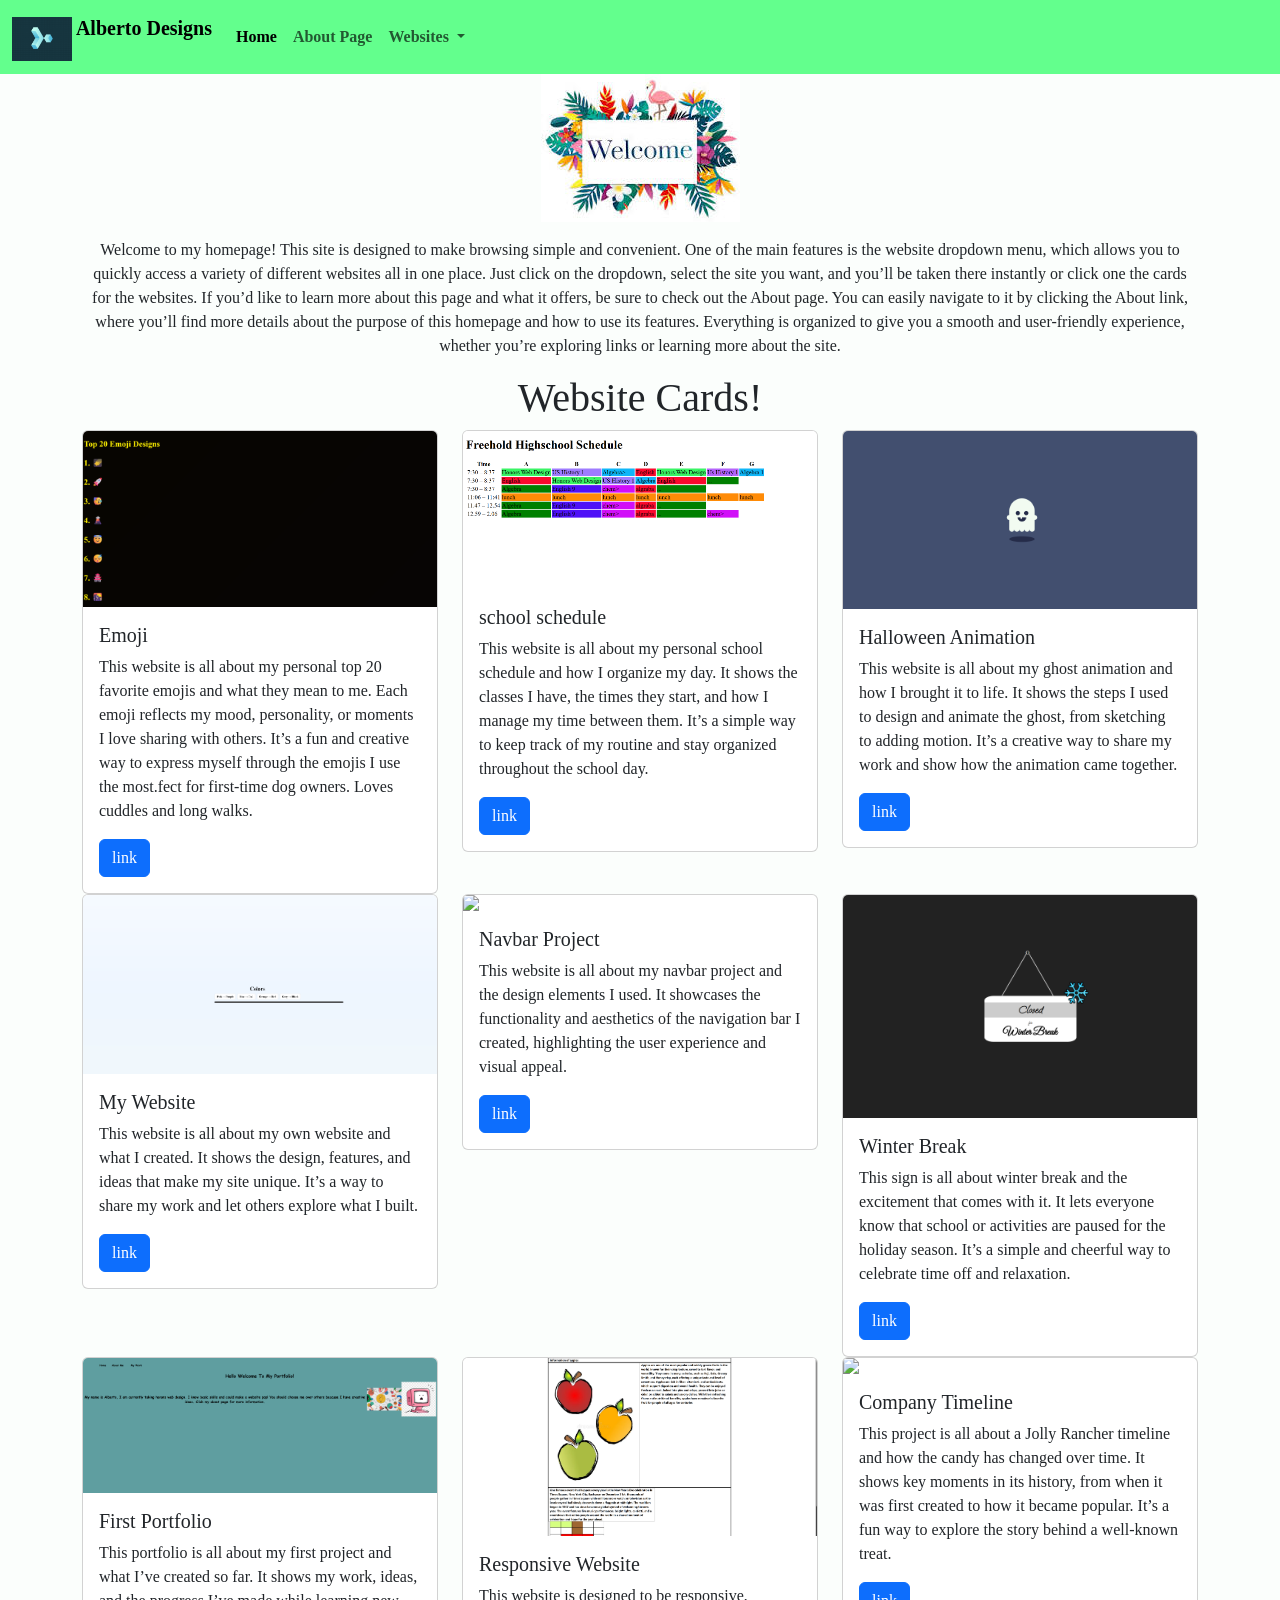
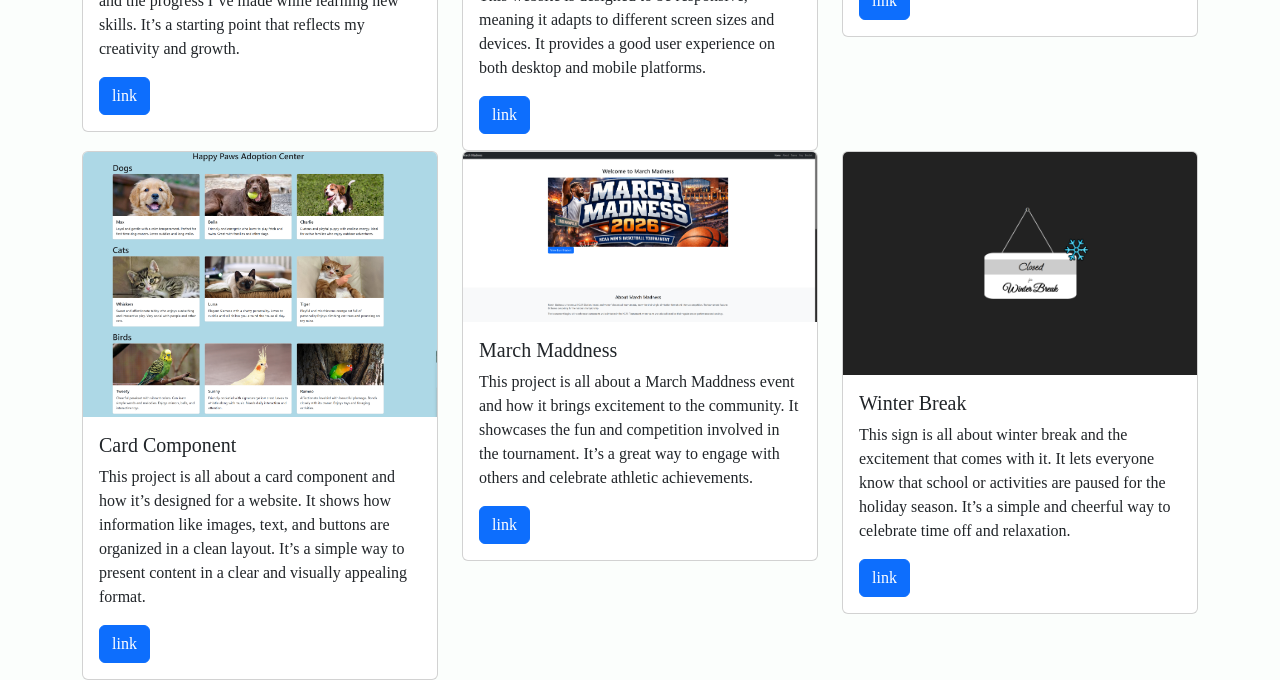
==== index.html @ 8f2c5c84 "Final part 1" ====
<!doctype html>
<html lang="en">
  <head>
    <meta charset="utf-8">
    <meta name="viewport" content="width=device-width, initial-scale=1">
    <title>Bootstrap Portfolio</title>
    <link href="https://cdn.jsdelivr.net/npm/bootstrap@5.3.8/dist/css/bootstrap.min.css" rel="stylesheet" integrity="sha384-sRIl4kxILFvY47J16cr9ZwB07vP4J8+LH7qKQnuqkuIAvNWLzeN8tE5YBujZqJLB" crossorigin="anonymous">
    <link href="style.css" rel="stylesheet">
  </head>
  <body>
<nav class="navbar navbar-expand-lg  bg-mocha">
    <div class="container-fluid">
    <a class="navbar-brand" href="#">
        <img src="img/Screenshot 2026-04-21 075805.png" alt="Bootstrap" width="60" height="44" class="d-inline-block align-text-top">
        Alberto Designs
    </a>
    <button class="navbar-toggler" type="button" data-bs-toggle="collapse" data-bs-target="#navbarSupportedContent" aria-controls="navbarSupportedContent" aria-expanded="false" aria-label="Toggle navigation">
      <span class="navbar-toggler-icon"></span>
    </button>
    <div class="collapse navbar-collapse" id="navbarSupportedContent">
      <ul class="navbar-nav me-auto mb-2 mb-lg-0">
        <li class="nav-item">
          <a class="nav-link active" aria-current="page" href="file:///C:/Users/128ACorralGuapo/OneDrive%20-%20FRHSD/Documents/Web%20design/Bootstrap%20Portfolio/index.html#">Home</a>
        </li>
        <li class="nav-item">
          <a class="nav-link" href="file:///C:/Users/128ACorralGuapo/OneDrive%20-%20FRHSD/Documents/Web%20design/Bootstrap%20Portfolio/about.html">About Page</a>
        </li>
        <li class="nav-item dropdown">
          <a class="nav-link dropdown-toggle" href="#" role="button" data-bs-toggle="dropdown" aria-expanded="false">
            Websites
          </a>
          <ul class="dropdown-menu">
            <li><a class="dropdown-item" href="https://alberto874.github.io/Emoji-Web/">Emoji</a></li>
            <li><a class="dropdown-item" href="https://alberto874.github.io/school-schedule/">School Schedule</a></li>
            <li><a class="dropdown-item" href="https://alberto874.github.io/Spooky-Animation/">Halloween CSS Animations</a></li>
            <li><a class="dropdown-item" href="https://alberto874.github.io/Second-web/">Make Your Own Website</a></li>
            <li><a class="dropdown-item" href="https://alberto874.github.io/navbar-project/">Navbar Project</a></li>
            <li><a class="dropdown-item" href="https://alberto874.github.io/winter-break/">Winter Break</a></li>
            <li><a class="dropdown-item" href="https://alberto874.github.io/First-Portfolio/">First Portfolio</a></li>
            <li><a class="dropdown-item" href="https://alberto874.github.io/Responsive-website/">Responsive Website</a></li>
            <li><a class="dropdown-item" href="https://alberto874.github.io/Accordion-company/">Brand History Timeline</a></li>
            <li><a class="dropdown-item" href="https://zluimrngsx-3573588727-a.codehs.me/index.html">Card component</a></li>
            <li><a class="dropdown-item" href="https://zluimrngsx-3617844947-a.codehs.me/index.html">March Madness</a></li>
            <li><a class="dropdown-item" href="https://alberto874.github.io/First-Website-of-2026/">Website of your choice</a></li>
          </ul>
        </li>
      </ul>
    </div>
  </div>
</nav>
<div class="container text-center ">
    <img src="img/download.jpg" class="img-fluid" alt="">
    <p class="mt-3">Welcome to my homepage! This site is designed to make browsing simple and convenient. One of the main features is the website dropdown menu, which allows you to quickly access a variety of different websites all in one place. Just click on the dropdown, select the site you want, and you’ll be taken there instantly or click one the cards for the websites.

If you’d like to learn more about this page and what it offers, be sure to check out the About page. You can easily navigate to it by clicking the About link, where you’ll find more details about the purpose of this homepage and how to use its features.

Everything is organized to give you a smooth and user-friendly experience, whether you’re exploring links or learning more about the site.</p>
    </div>
<h1 class="text-center">Website Cards!</h1>
    <div class="container">
        <div class="row">
            <div class="col-12 col-md-4">
                 <div class="card" style="width: 100%;">
                    <img src="img/Screenshot 2026-04-22 094727.png" class="card-img-top">
                    <div class="card-body">
                        <h5 class="card-title">Emoji</h5>
                        <p class="card-text">This website is all about my personal top 20 favorite emojis and what they mean to me. Each emoji reflects my mood, personality, or moments I love sharing with others. It’s a fun and creative way to express myself through the emojis I use the most.fect for first-time dog owners. Loves cuddles and long walks.</p>
                        <a href="https://alberto874.github.io/Emoji-Web/" class="btn btn-primary">link</a>
                    </div>
                </div>
            </div>
            <div class="col-12 col-md-4">
                 <div class="card" style="width: 100%;">
                    <img src="img/Screenshot 2026-04-22 094808.png" class="card-img-top">
                    <div class="card-body">
                        <h5 class="card-title">school schedule</h5>
                        <p class="card-text">This website is all about my personal school schedule and how I organize my day. It shows the classes I have, the times they start, and how I manage my time between them. It’s a simple way to keep track of my routine and stay organized throughout the school day.</p>
                        <a href="https://alberto874.github.io/school-schedule/" class="btn btn-primary">link</a>
                    </div>
                </div>
            </div>
                        <div class="col-12 col-md-4">
                 <div class="card" style="width: 100%;">
                    <img src="img/Screenshot 2026-04-22 094826.png" class="card-img-top">
                    <div class="card-body">
                        <h5 class="card-title">Halloween Animation</h5>
                        <p class="card-text">This website is all about my ghost animation and how I brought it to life. It shows the steps I used to design and animate the ghost, from sketching to adding motion. It’s a creative way to share my work and show how the animation came together.</p>
                        <a href="https://alberto874.github.io/Spooky-Animation/" class="btn btn-primary">link</a>
                    </div>
                </div>
            </div>
                        <div class="col-12 col-md-4">
                 <div class="card" style="width: 100%;">
                    <img src="img/Screenshot 2026-04-24 073334.png" class="card-img-top">
                    <div class="card-body">
                        <h5 class="card-title">My Website</h5>
                        <p class="card-text">This website is all about my own website and what I created. It shows the design, features, and ideas that make my site unique. It’s a way to share my work and let others explore what I built.</p>
                        <a href="https://alberto874.github.io/Second-web/" class="btn btn-primary">link</a>
                    </div>
                </div>
            </div>
                        <div class="col-12 col-md-4">
                 <div class="card" style="width: 100%;">
                    <img src="img/Screenshot 2026-04-24 073401.png" class="card-img-top">
                    <div class="card-body">
                        <h5 class="card-title">Navbar Project</h5>
                        <p class="card-text">This website is all about my navbar project and the design elements I used. It showcases the functionality and aesthetics of the navigation bar I created, highlighting the user experience and visual appeal.</p>
                        <a href="https://alberto874.github.io/navbar-project/" class="btn btn-primary">link</a>
                    </div>
                </div>
            </div>
                        <div class="col-12 col-md-4">
                 <div class="card" style="width: 100%;">
                    <img src="img/Screenshot 2026-04-24 073431.png" class="card-img-top">
                    <div class="card-body">
                        <h5 class="card-title">Winter Break</h5>
                        <p class="card-text">This sign is all about winter break and the excitement that comes with it. It lets everyone know that school or activities are paused for the holiday season. It’s a simple and cheerful way to celebrate time off and relaxation.</p>
                        <a href="https://alberto874.github.io/winter-break/" class="btn btn-primary">link</a>
                    </div>
                </div>
            </div>
                                    <div class="col-12 col-md-4">
                 <div class="card" style="width: 100%;">
                    <img src="img/Screenshot 2026-04-24 073455.png" class="card-img-top">
                    <div class="card-body">
                        <h5 class="card-title">First Portfolio</h5>
                        <p class="card-text">This portfolio is all about my first project and what I’ve created so far. It shows my work, ideas, and the progress I’ve made while learning new skills. It’s a starting point that reflects my creativity and growth.</p>
                        <a href="https://alberto874.github.io/First-Portfolio/" class="btn btn-primary">link</a>
                    </div>
                </div>
            </div>
                                    <div class="col-12 col-md-4">
                 <div class="card" style="width: 100%;">
                    <img src="img/Screenshot 2026-04-24 073511.png" class="card-img-top">
                    <div class="card-body">
                        <h5 class="card-title">Responsive Website</h5>
                        <p class="card-text">This website is designed to be responsive, meaning it adapts to different screen sizes and devices. It provides a good user experience on both desktop and mobile platforms.</p>
                        <a href="https://alberto874.github.io/Responsive-website/" class="btn btn-primary">link</a>
                    </div>
                </div>
            </div>
                                    <div class="col-12 col-md-4">
                 <div class="card" style="width: 100%;">
                    <img src="img/Screenshot 2026-04-24 073534.png" class="card-img-top">
                    <div class="card-body">
                        <h5 class="card-title">Company Timeline</h5>
                        <p class="card-text">This project is all about a Jolly Rancher timeline and how the candy has changed over time. It shows key moments in its history, from when it was first created to how it became popular. It’s a fun way to explore the story behind a well-known treat.</p>
                        <a href="https://alberto874.github.io/Accordion-company/" class="btn btn-primary">link</a>
                    </div>
                </div>
            </div>
                                    <div class="col-12 col-md-4">
                 <div class="card" style="width: 100%;">
                    <img src="img/Screenshot 2026-04-24 073603.png" class="card-img-top">
                    <div class="card-body">
                        <h5 class="card-title">Card Component</h5>
                        <p class="card-text">This project is all about a card component and how it’s designed for a website. It shows how information like images, text, and buttons are organized in a clean layout. It’s a simple way to present content in a clear and visually appealing format.</p>
                        <a href="https://zluimrngsx-3573588727-a.codehs.me/index.html" class="btn btn-primary">link</a>
                    </div>
                </div>
            </div>
                                    <div class="col-12 col-md-4">
                 <div class="card" style="width: 100%;">
                    <img src="img/Screenshot 2026-04-24 073617.png" class="card-img-top">
                    <div class="card-body">
                        <h5 class="card-title">March Maddness</h5>
                        <p class="card-text">This project is all about a March Maddness event and how it brings excitement to the community. It showcases the fun and competition involved in the tournament. It’s a great way to engage with others and celebrate athletic achievements.</p>
                        <a href="https://alberto874.github.io/march-maddness/" class="btn btn-primary">link</a>
                    </div>
                </div>
            </div>
                                    <div class="col-12 col-md-4">
                 <div class="card" style="width: 100%;">
                    <img src="img/Screenshot 2026-04-24 073431.png" class="card-img-top">
                    <div class="card-body">
                        <h5 class="card-title">Winter Break</h5>
                        <p class="card-text">This sign is all about winter break and the excitement that comes with it. It lets everyone know that school or activities are paused for the holiday season. It’s a simple and cheerful way to celebrate time off and relaxation.</p>
                        <a href="https://alberto874.github.io/winter-break/" class="btn btn-primary">link</a>
                    </div>
                </div>
            </div>
    <script src="https://cdn.jsdelivr.net/npm/bootstrap@5.3.8/dist/js/bootstrap.bundle.min.js" integrity="sha384-FKyoEForCGlyvwx9Hj09JcYn3nv7wiPVlz7YYwJrWVcXK/BmnVDxM+D2scQbITxI" crossorigin="anonymous"></script>
  </body>
</html>
---- style.css ----
.bg-mocha {
    background-color: #63ff8d;
    font-weight: bold;
}
body {
    background-color: #fbfefc;
    font-family: cursive;
}
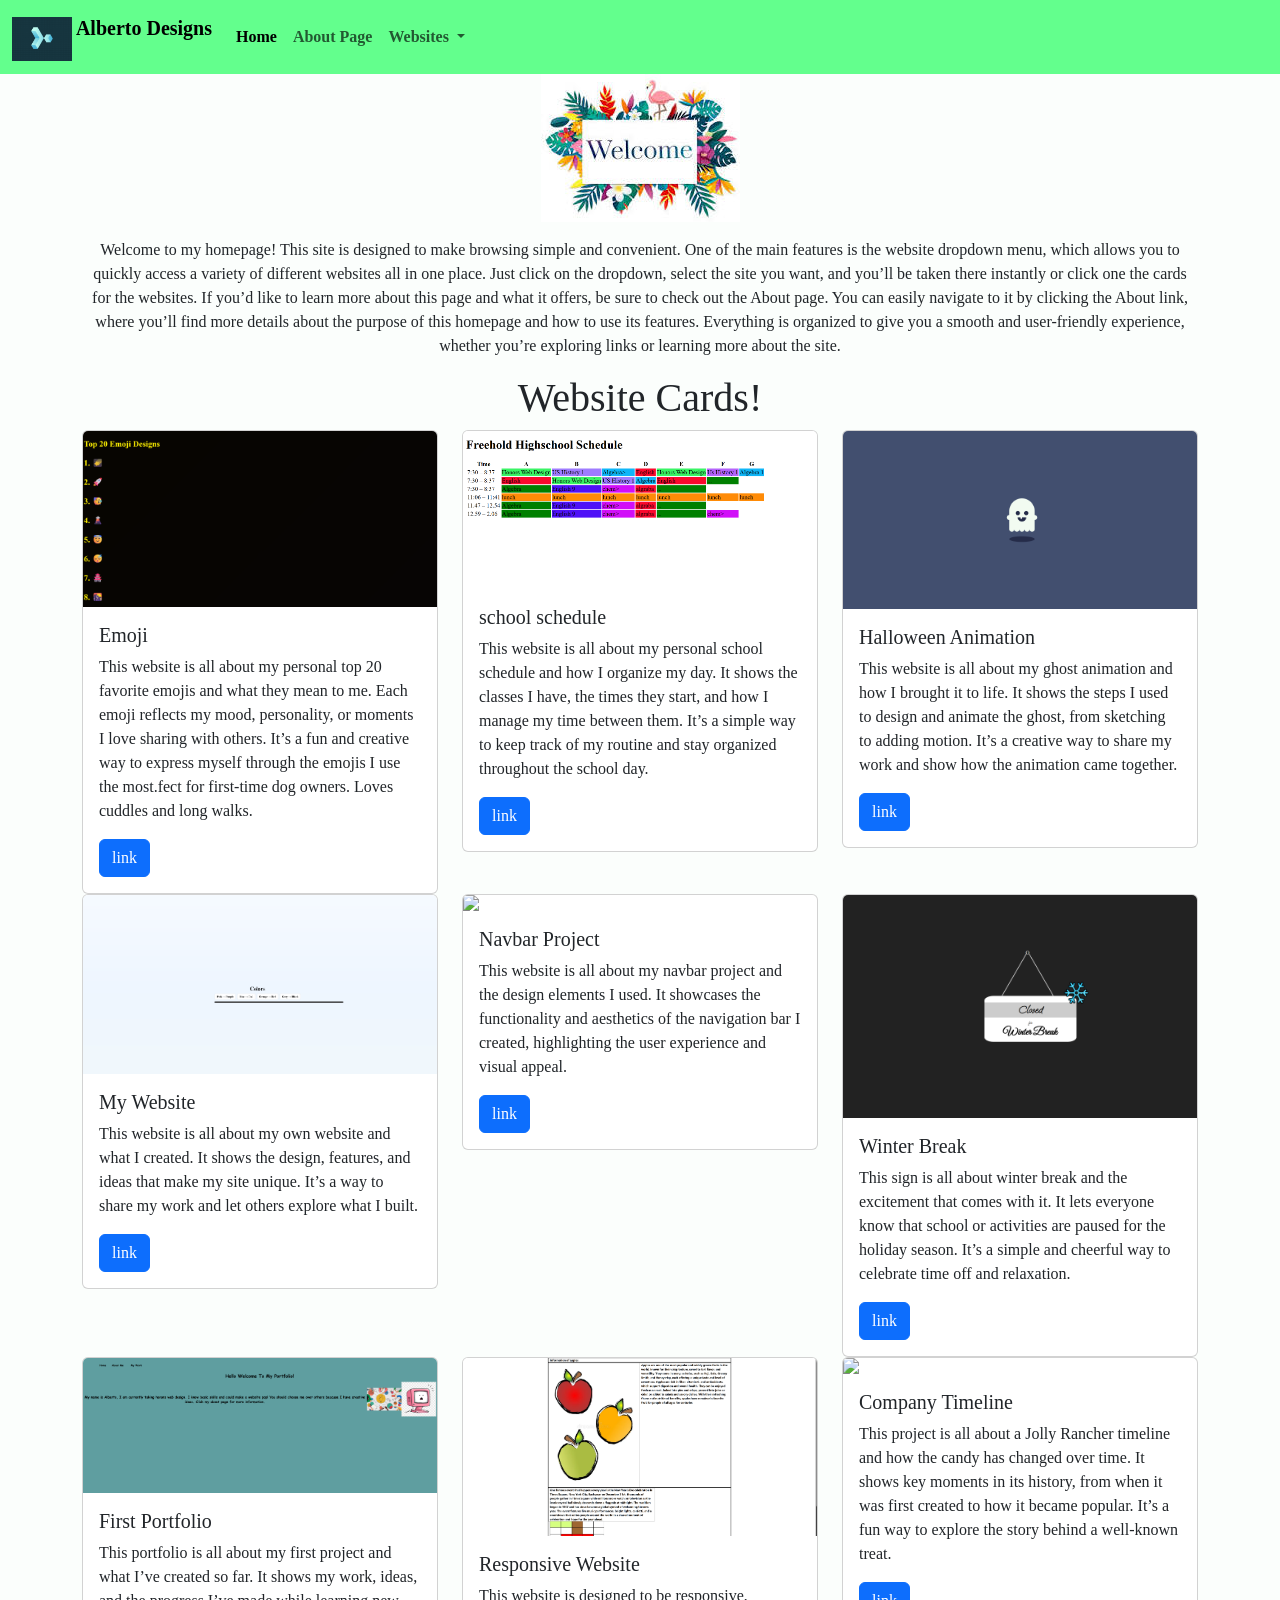
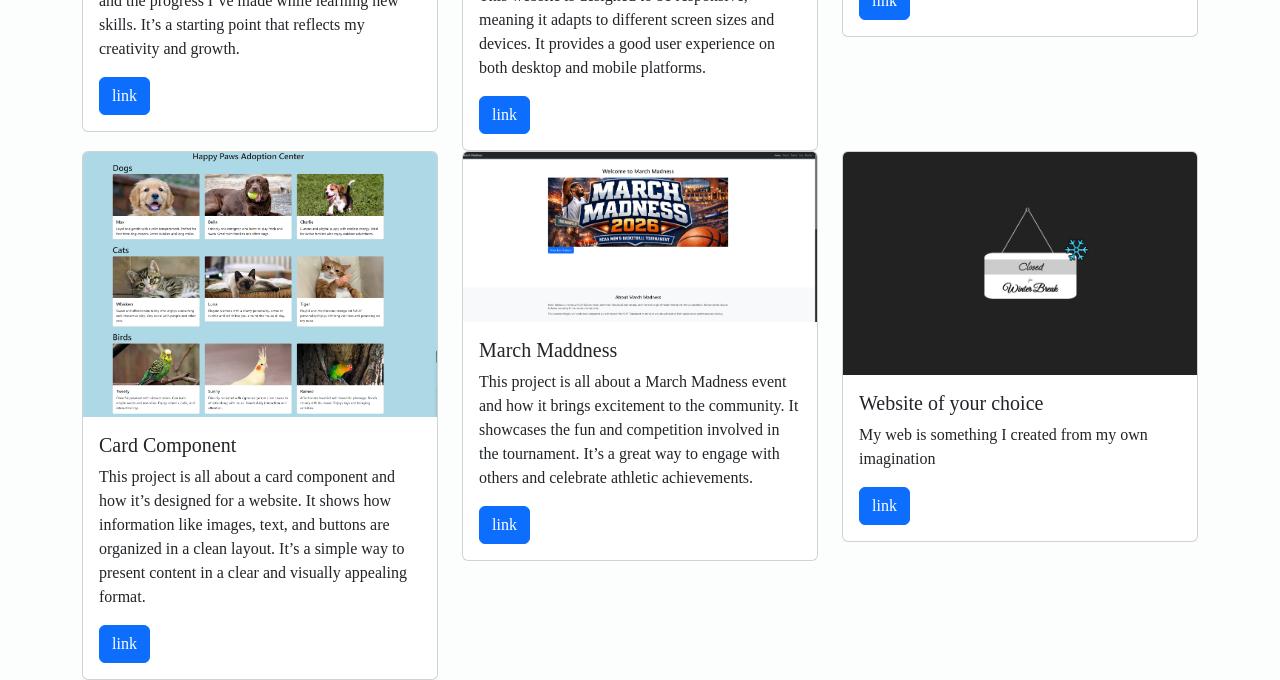
==== commit b96f2520: "final pt2" ====
--- a/index.html
+++ b/index.html
@@ -164,8 +164,8 @@
                     <img src="img/Screenshot 2026-04-24 073617.png" class="card-img-top">
                     <div class="card-body">
                         <h5 class="card-title">March Maddness</h5>
-                        <p class="card-text">This project is all about a March Maddness event and how it brings excitement to the community. It showcases the fun and competition involved in the tournament. It’s a great way to engage with others and celebrate athletic achievements.</p>
-                        <a href="https://alberto874.github.io/march-maddness/" class="btn btn-primary">link</a>
+                        <p class="card-text">This project is all about a March Madness event and how it brings excitement to the community. It showcases the fun and competition involved in the tournament. It’s a great way to engage with others and celebrate athletic achievements.</p>
+                        <a href="https://zluimrngsx-3617844947-a.codehs.me/index.html" class="btn btn-primary">link</a>
                     </div>
                 </div>
             </div>
@@ -173,12 +173,12 @@
                  <div class="card" style="width: 100%;">
                     <img src="img/Screenshot 2026-04-24 073431.png" class="card-img-top">
                     <div class="card-body">
-                        <h5 class="card-title">Winter Break</h5>
-                        <p class="card-text">This sign is all about winter break and the excitement that comes with it. It lets everyone know that school or activities are paused for the holiday season. It’s a simple and cheerful way to celebrate time off and relaxation.</p>
-                        <a href="https://alberto874.github.io/winter-break/" class="btn btn-primary">link</a>
+                        <h5 class="card-title">Website of your choice</h5>
+                        <p class="card-text">My web is something I created from my own imagination</p>
+                        <a href="https://alberto874.github.io/First-Website-of-2026/" class="btn btn-primary">link</a>
                     </div>
                 </div>
             </div>
     <script src="https://cdn.jsdelivr.net/npm/bootstrap@5.3.8/dist/js/bootstrap.bundle.min.js" integrity="sha384-FKyoEForCGlyvwx9Hj09JcYn3nv7wiPVlz7YYwJrWVcXK/BmnVDxM+D2scQbITxI" crossorigin="anonymous"></script>
   </body>
-</html>+</html>
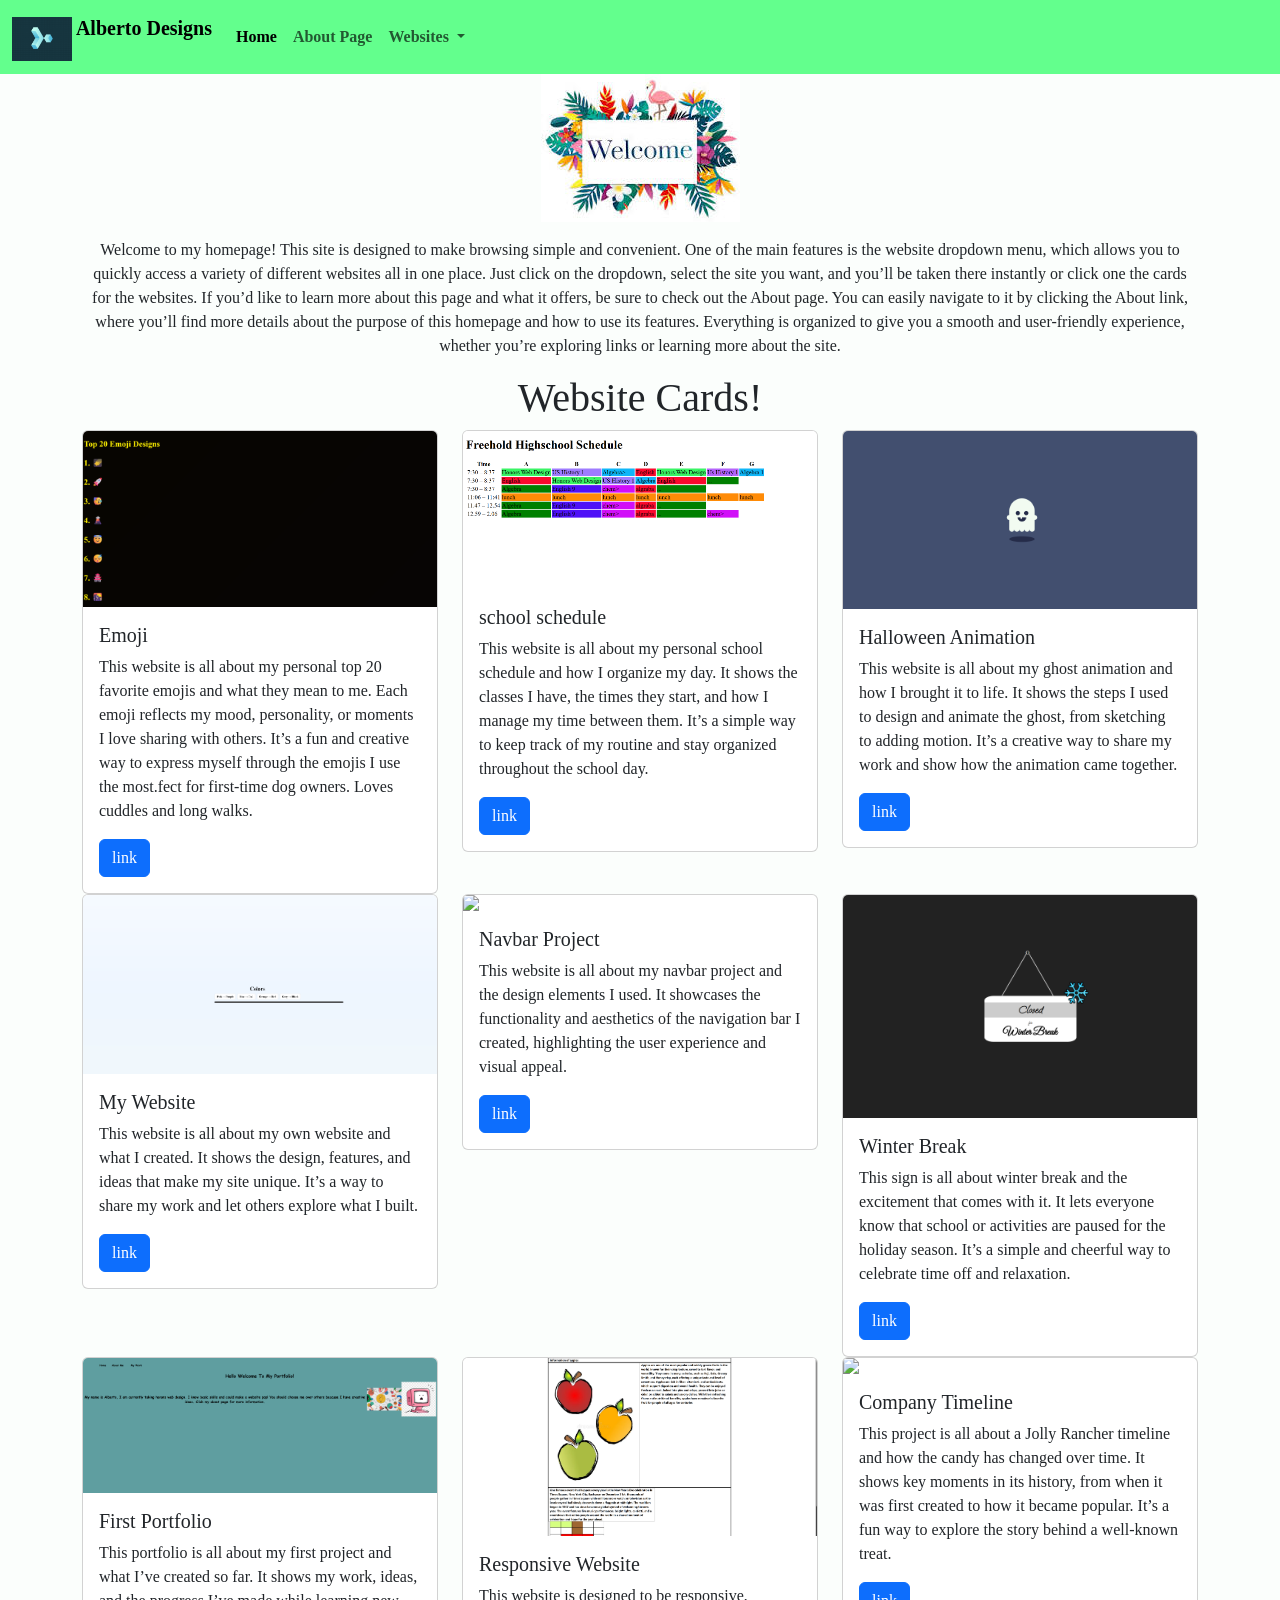
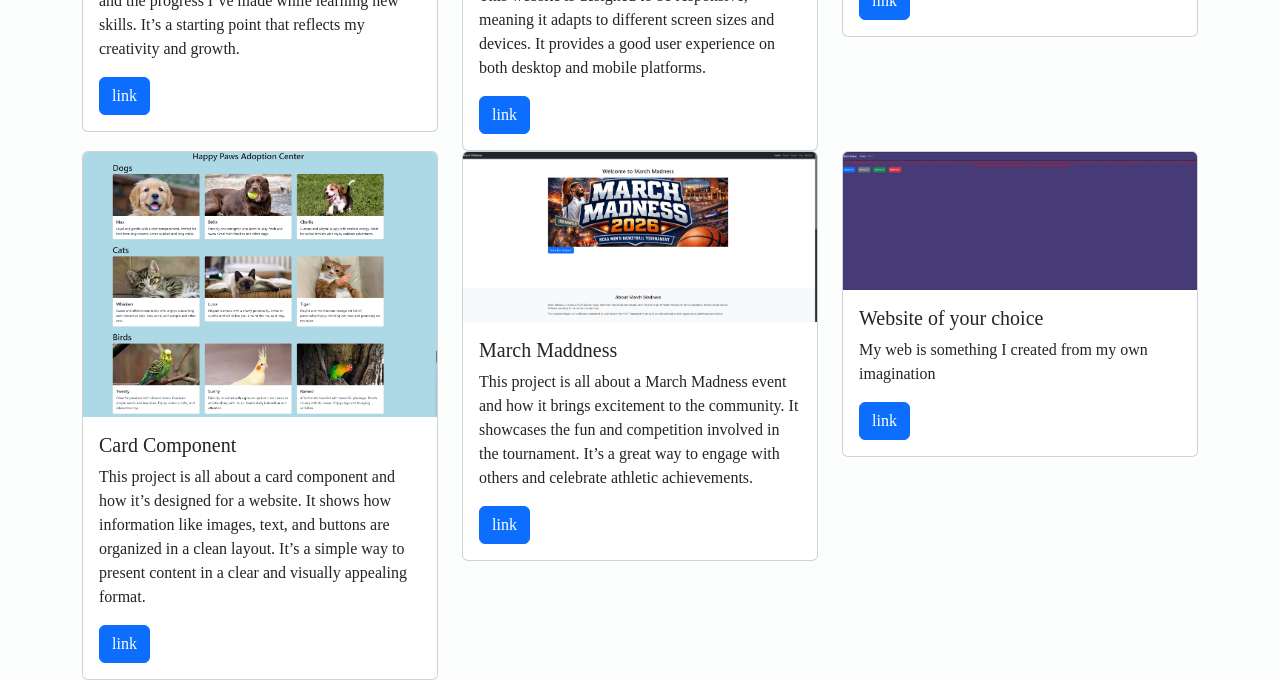
==== commit 1692553c: "final commit" ====
--- a/index.html
+++ b/index.html
@@ -171,7 +171,7 @@
             </div>
                                     <div class="col-12 col-md-4">
                  <div class="card" style="width: 100%;">
-                    <img src="img/Screenshot 2026-04-24 073431.png" class="card-img-top">
+                    <img src="img/Screenshot 2026-04-24 073639.png" class="card-img-top">
                     <div class="card-body">
                         <h5 class="card-title">Website of your choice</h5>
                         <p class="card-text">My web is something I created from my own imagination</p>
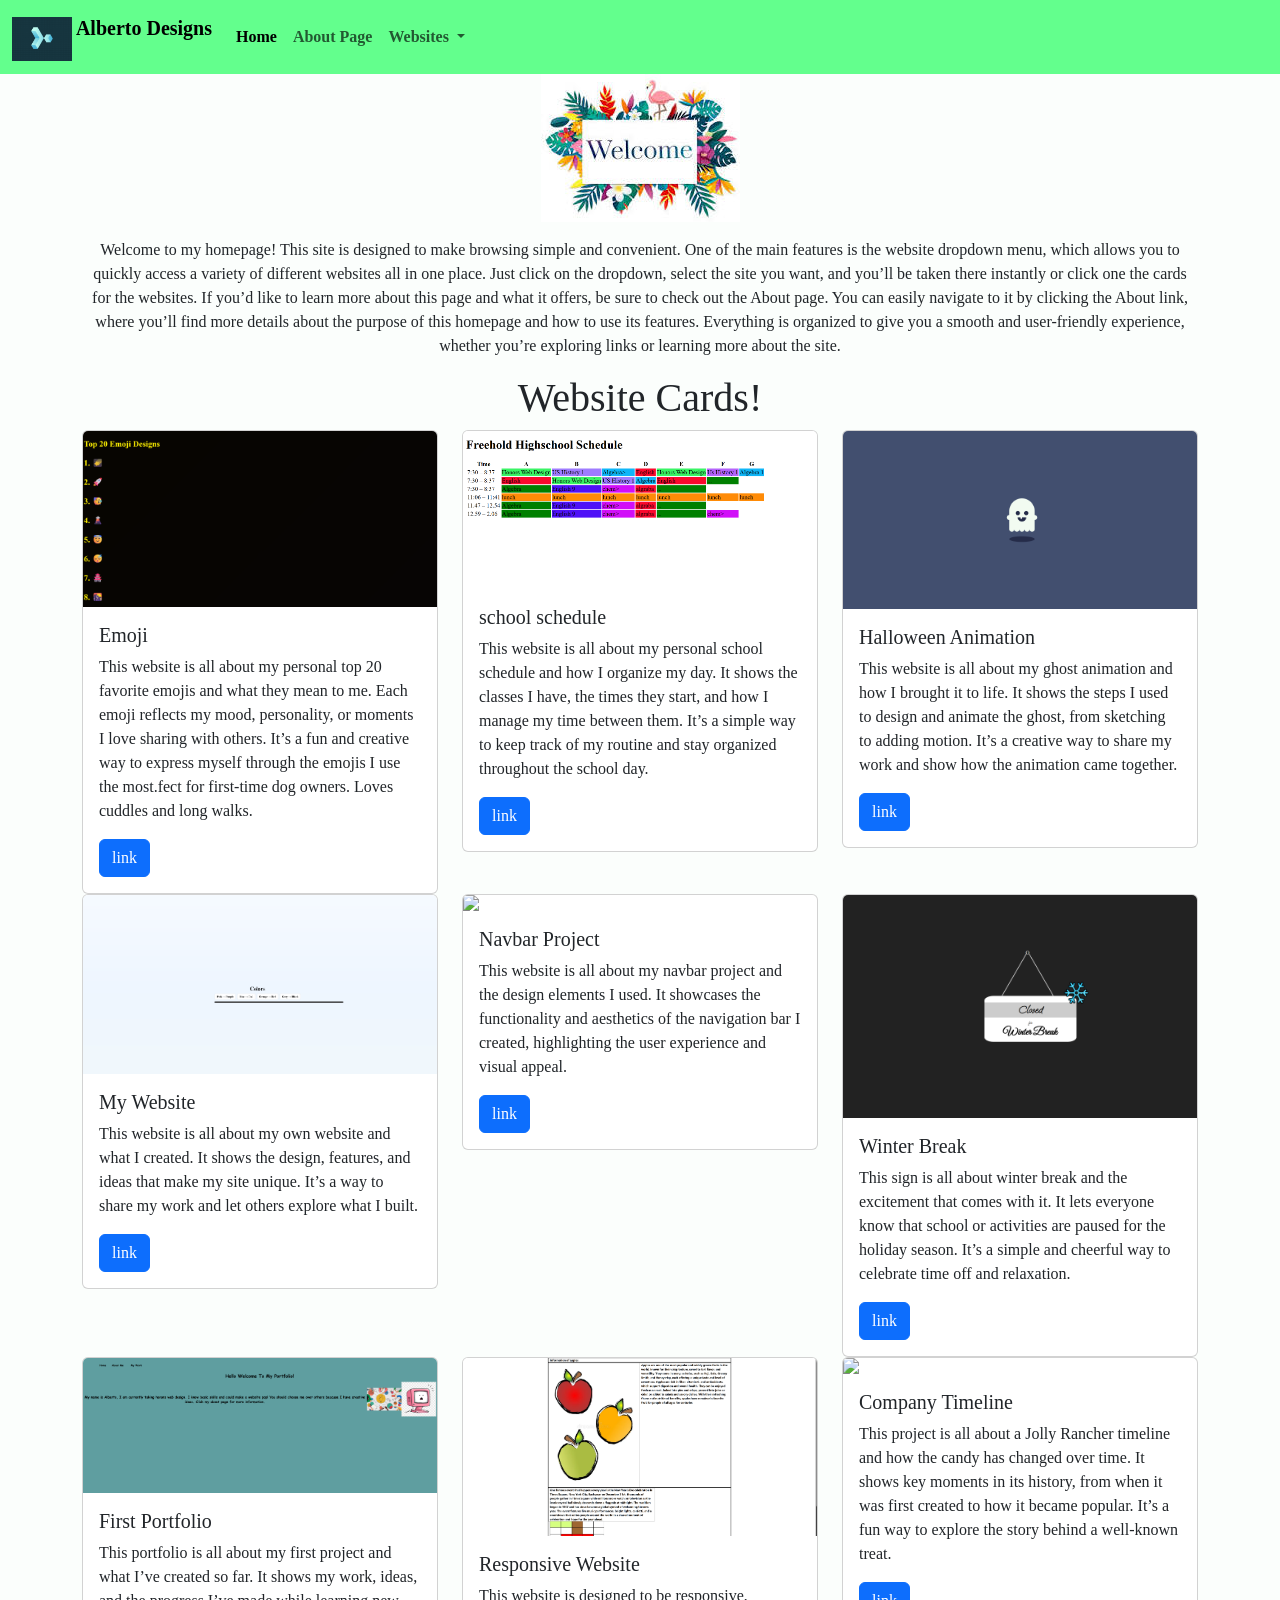
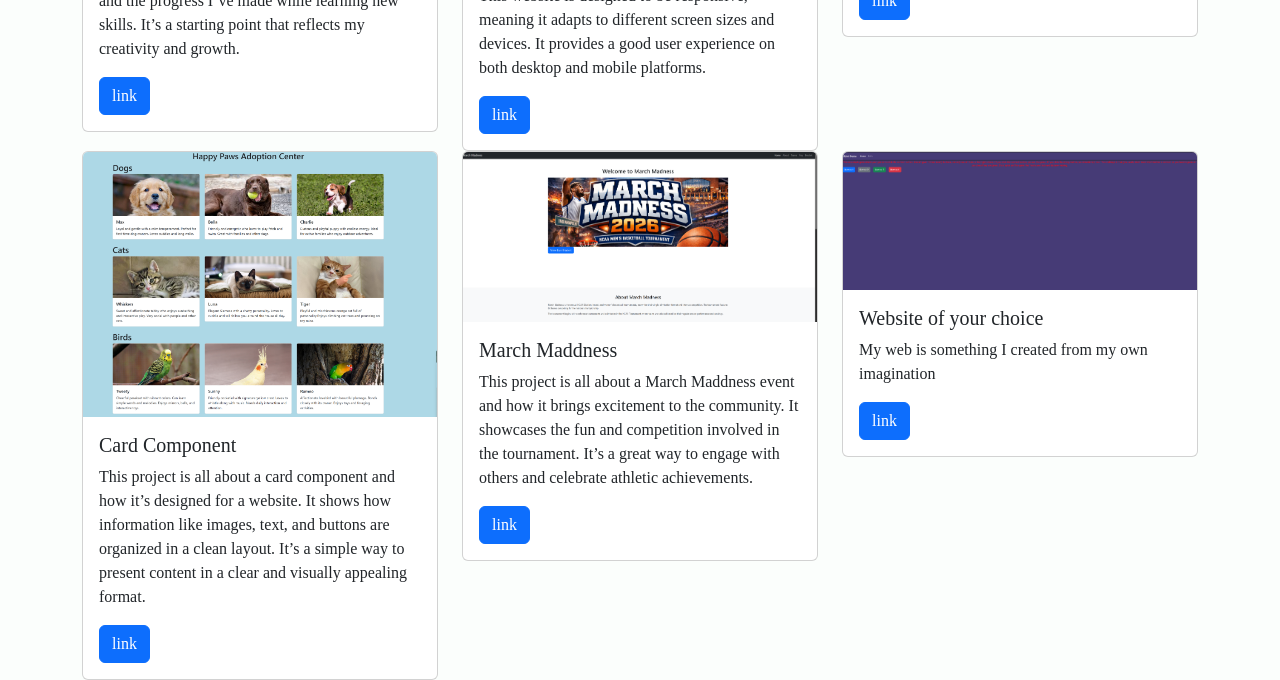
==== commit e84f2f0f: "free" ====
--- a/index.html
+++ b/index.html
@@ -164,12 +164,12 @@
                     <img src="img/Screenshot 2026-04-24 073617.png" class="card-img-top">
                     <div class="card-body">
                         <h5 class="card-title">March Maddness</h5>
-                        <p class="card-text">This project is all about a March Madness event and how it brings excitement to the community. It showcases the fun and competition involved in the tournament. It’s a great way to engage with others and celebrate athletic achievements.</p>
-                        <a href="https://zluimrngsx-3617844947-a.codehs.me/index.html" class="btn btn-primary">link</a>
+                        <p class="card-text">This project is all about a March Maddness event and how it brings excitement to the community. It showcases the fun and competition involved in the tournament. It’s a great way to engage with others and celebrate athletic achievements.</p>
+                        <a href="https://alberto874.github.io/march-maddness/" class="btn btn-primary">link</a>
                     </div>
                 </div>
             </div>
-                                    <div class="col-12 col-md-4">
+                         <div class="col-12 col-md-4">
                  <div class="card" style="width: 100%;">
                     <img src="img/Screenshot 2026-04-24 073639.png" class="card-img-top">
                     <div class="card-body">
@@ -181,4 +181,4 @@
             </div>
     <script src="https://cdn.jsdelivr.net/npm/bootstrap@5.3.8/dist/js/bootstrap.bundle.min.js" integrity="sha384-FKyoEForCGlyvwx9Hj09JcYn3nv7wiPVlz7YYwJrWVcXK/BmnVDxM+D2scQbITxI" crossorigin="anonymous"></script>
   </body>
-</html>
+</html>
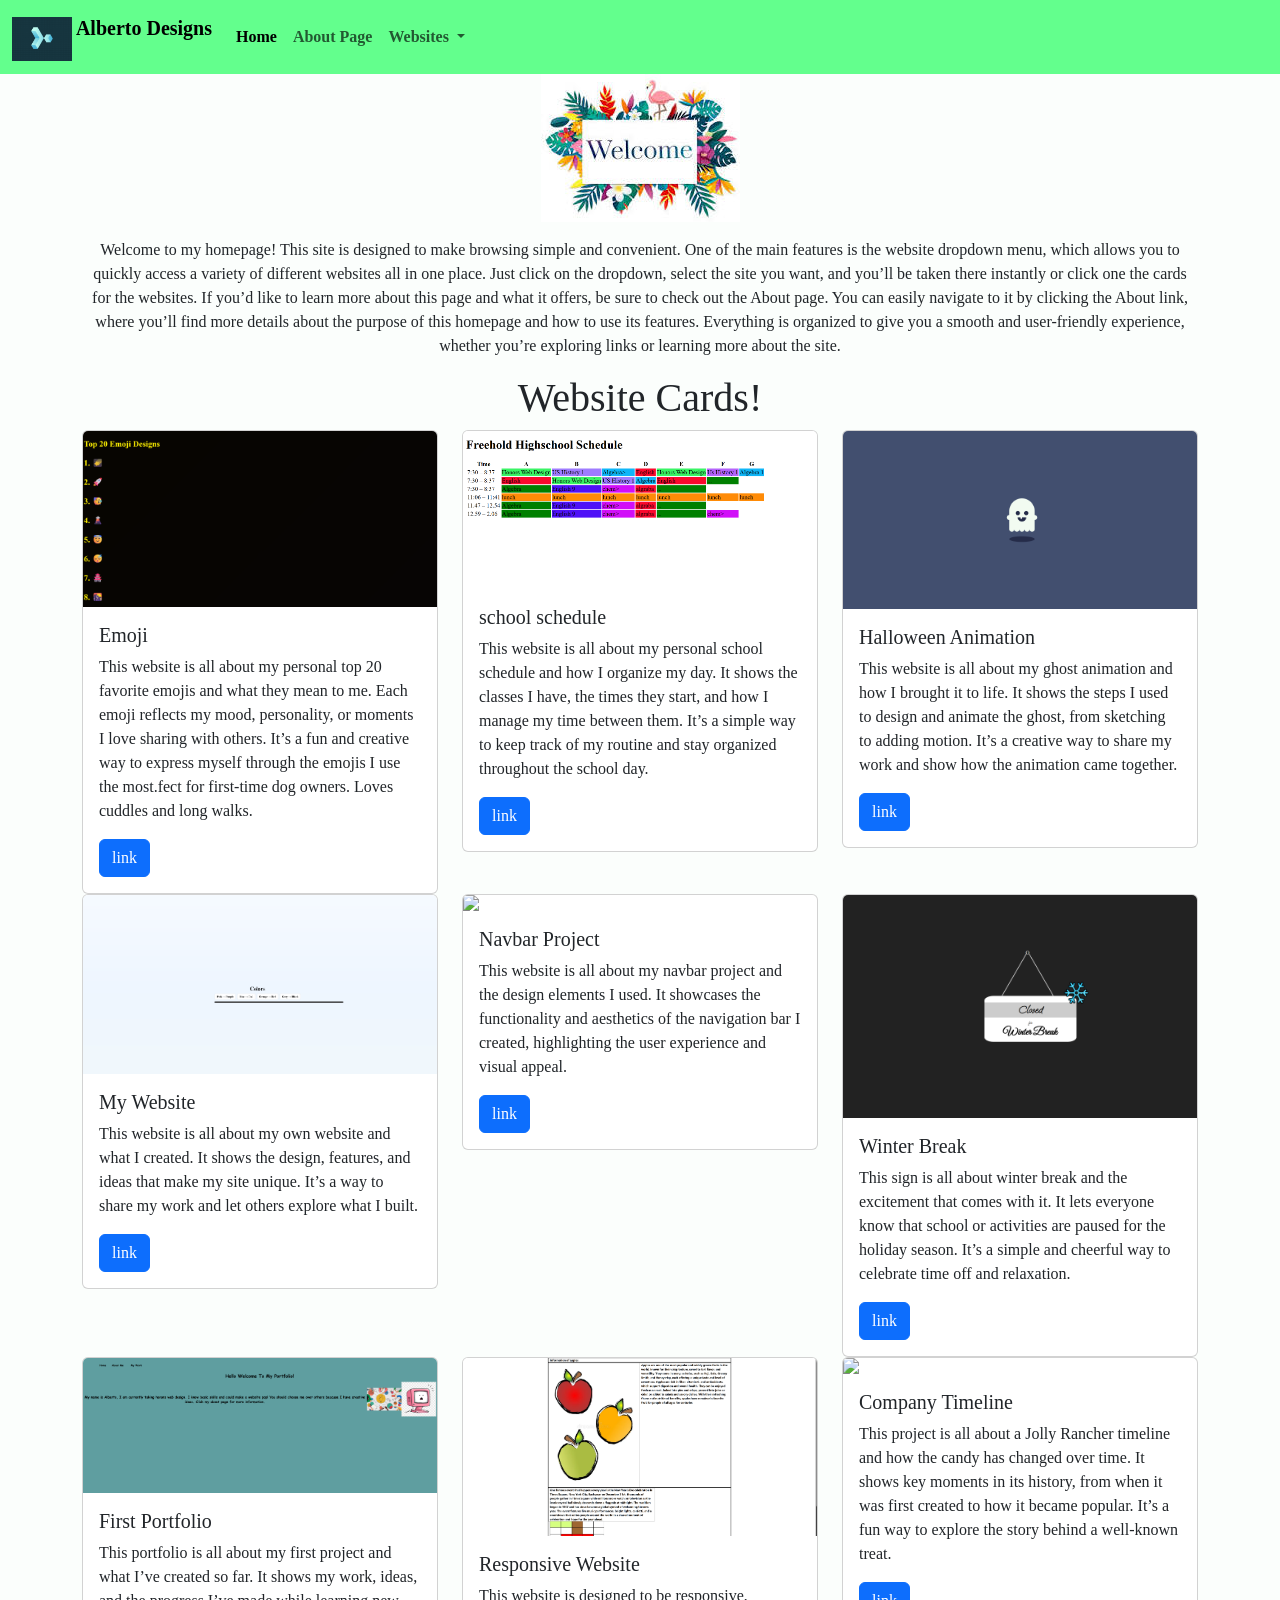
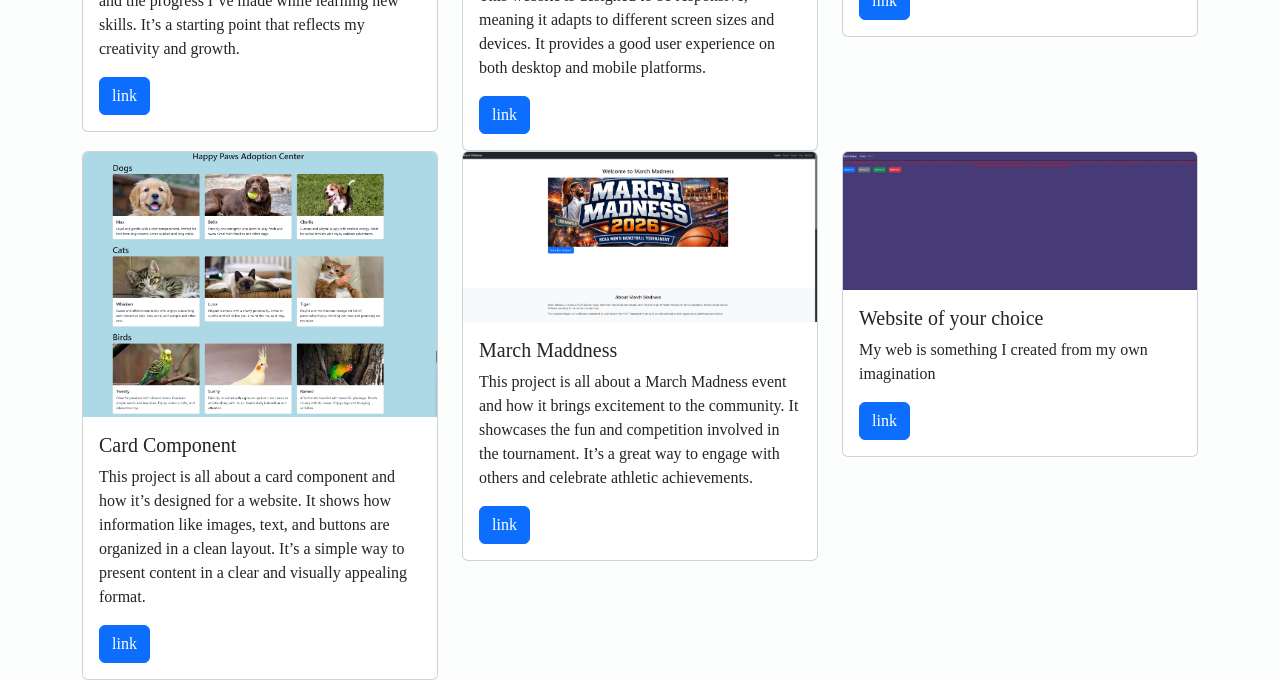
==== commit 532ff7a4: "Merge branch 'main' of https://github.com/Alberto874/Bootstrap-Portfolio" ====
--- a/index.html
+++ b/index.html
@@ -164,8 +164,8 @@
                     <img src="img/Screenshot 2026-04-24 073617.png" class="card-img-top">
                     <div class="card-body">
                         <h5 class="card-title">March Maddness</h5>
-                        <p class="card-text">This project is all about a March Maddness event and how it brings excitement to the community. It showcases the fun and competition involved in the tournament. It’s a great way to engage with others and celebrate athletic achievements.</p>
-                        <a href="https://alberto874.github.io/march-maddness/" class="btn btn-primary">link</a>
+                        <p class="card-text">This project is all about a March Madness event and how it brings excitement to the community. It showcases the fun and competition involved in the tournament. It’s a great way to engage with others and celebrate athletic achievements.</p>
+                        <a href="https://zluimrngsx-3617844947-a.codehs.me/index.html" class="btn btn-primary">link</a>
                     </div>
                 </div>
             </div>
@@ -181,4 +181,4 @@
             </div>
     <script src="https://cdn.jsdelivr.net/npm/bootstrap@5.3.8/dist/js/bootstrap.bundle.min.js" integrity="sha384-FKyoEForCGlyvwx9Hj09JcYn3nv7wiPVlz7YYwJrWVcXK/BmnVDxM+D2scQbITxI" crossorigin="anonymous"></script>
   </body>
-</html>+</html>
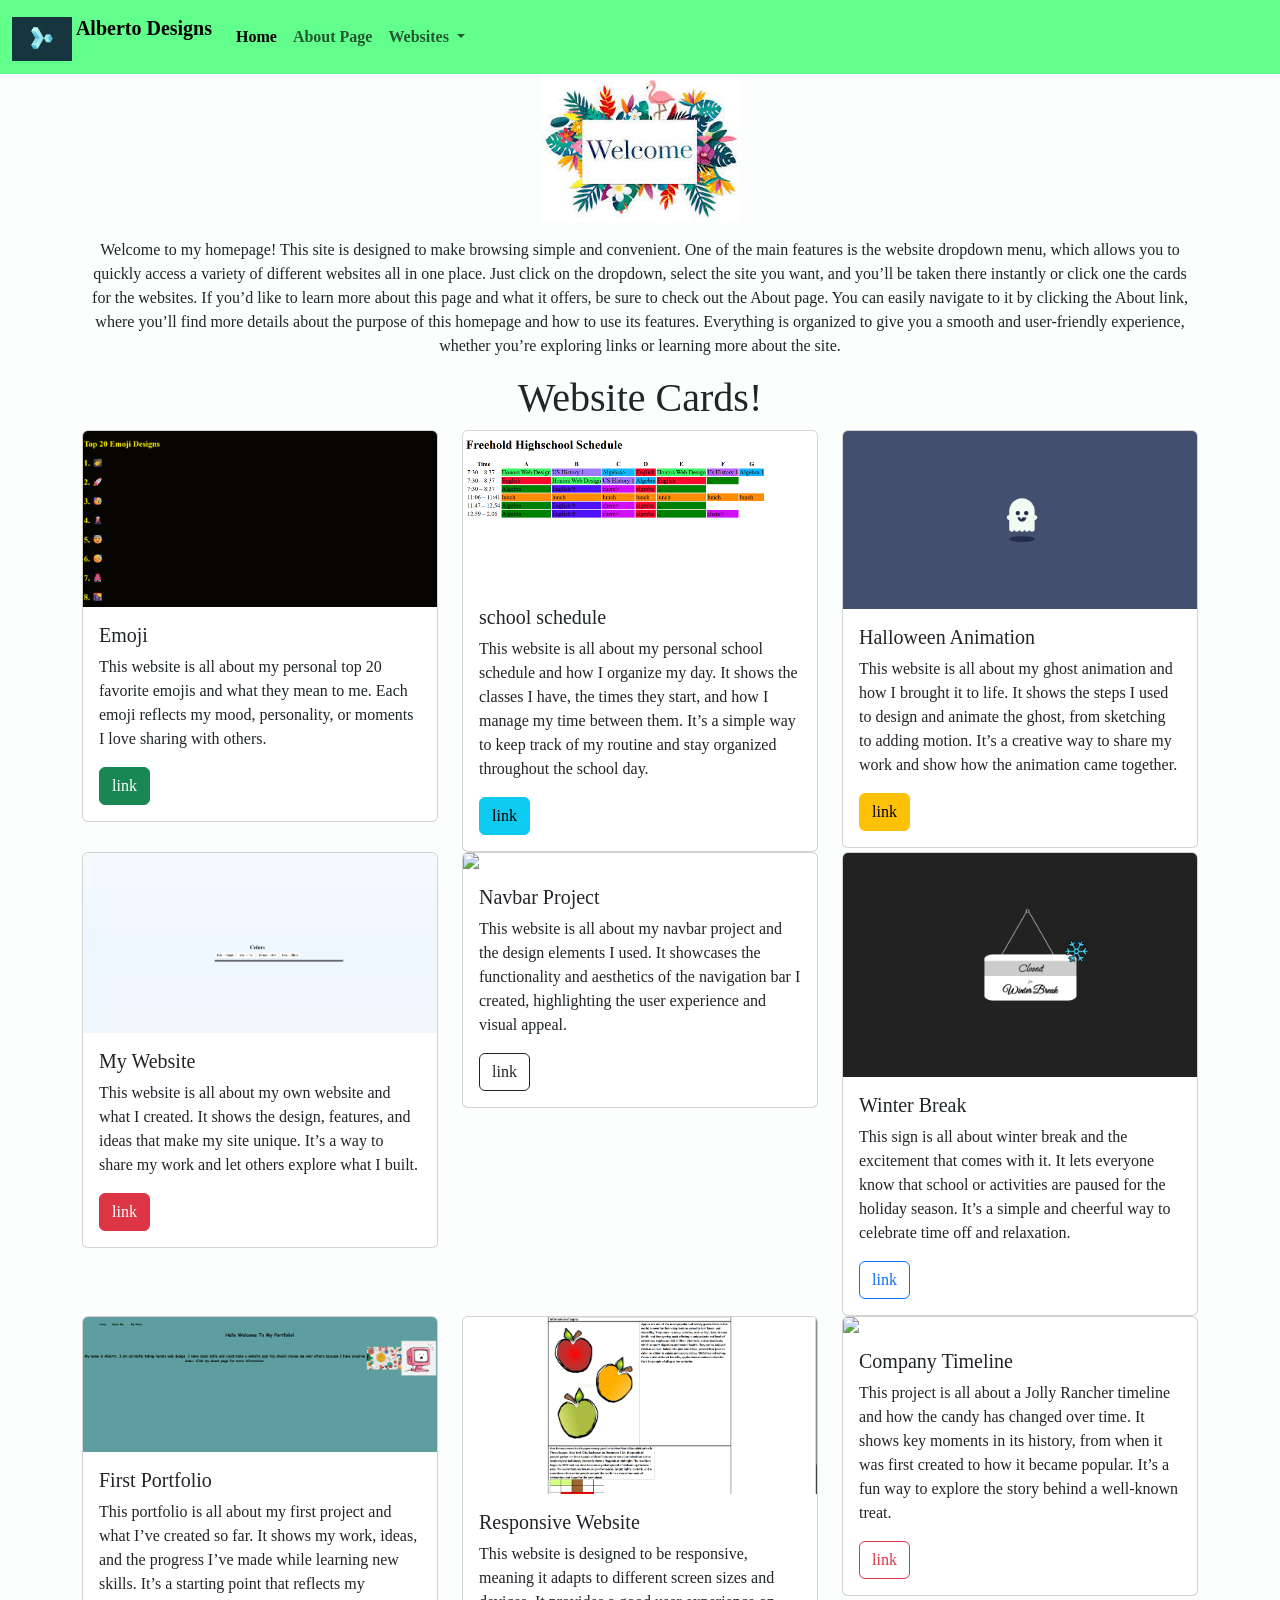
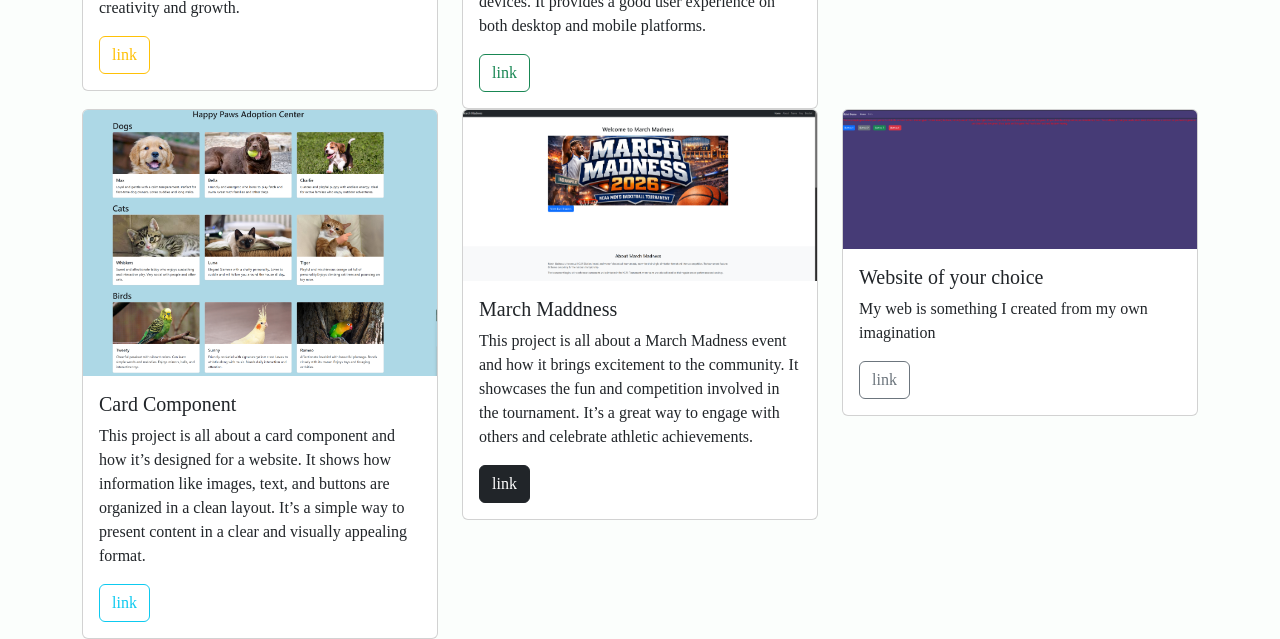
==== commit cf0bec20: "last commit  final" ====
--- a/index.html
+++ b/index.html
@@ -20,10 +20,10 @@
     <div class="collapse navbar-collapse" id="navbarSupportedContent">
       <ul class="navbar-nav me-auto mb-2 mb-lg-0">
         <li class="nav-item">
-          <a class="nav-link active" aria-current="page" href="file:///C:/Users/128ACorralGuapo/OneDrive%20-%20FRHSD/Documents/Web%20design/Bootstrap%20Portfolio/index.html#">Home</a>
+          <a class="nav-link active" aria-current="page" href="index.html">Home</a>
         </li>
         <li class="nav-item">
-          <a class="nav-link" href="file:///C:/Users/128ACorralGuapo/OneDrive%20-%20FRHSD/Documents/Web%20design/Bootstrap%20Portfolio/about.html">About Page</a>
+          <a class="nav-link" href="about.html">About Page</a>
         </li>
         <li class="nav-item dropdown">
           <a class="nav-link dropdown-toggle" href="#" role="button" data-bs-toggle="dropdown" aria-expanded="false">
@@ -64,8 +64,8 @@
                     <img src="img/Screenshot 2026-04-22 094727.png" class="card-img-top">
                     <div class="card-body">
                         <h5 class="card-title">Emoji</h5>
-                        <p class="card-text">This website is all about my personal top 20 favorite emojis and what they mean to me. Each emoji reflects my mood, personality, or moments I love sharing with others. It’s a fun and creative way to express myself through the emojis I use the most.fect for first-time dog owners. Loves cuddles and long walks.</p>
-                        <a href="https://alberto874.github.io/Emoji-Web/" class="btn btn-primary">link</a>
+                        <p class="card-text">This website is all about my personal top 20 favorite emojis and what they mean to me. Each emoji reflects my mood, personality, or moments I love sharing with others.</p>
+                        <a href="https://alberto874.github.io/Emoji-Web/" class="btn btn-success">link</a>
                     </div>
                 </div>
             </div>
@@ -75,7 +75,7 @@
                     <div class="card-body">
                         <h5 class="card-title">school schedule</h5>
                         <p class="card-text">This website is all about my personal school schedule and how I organize my day. It shows the classes I have, the times they start, and how I manage my time between them. It’s a simple way to keep track of my routine and stay organized throughout the school day.</p>
-                        <a href="https://alberto874.github.io/school-schedule/" class="btn btn-primary">link</a>
+                        <a href="https://alberto874.github.io/school-schedule/" class="btn btn-info">link</a>
                     </div>
                 </div>
             </div>
@@ -85,7 +85,7 @@
                     <div class="card-body">
                         <h5 class="card-title">Halloween Animation</h5>
                         <p class="card-text">This website is all about my ghost animation and how I brought it to life. It shows the steps I used to design and animate the ghost, from sketching to adding motion. It’s a creative way to share my work and show how the animation came together.</p>
-                        <a href="https://alberto874.github.io/Spooky-Animation/" class="btn btn-primary">link</a>
+                        <a href="https://alberto874.github.io/Spooky-Animation/" class="btn btn-warning">link</a>
                     </div>
                 </div>
             </div>
@@ -95,7 +95,7 @@
                     <div class="card-body">
                         <h5 class="card-title">My Website</h5>
                         <p class="card-text">This website is all about my own website and what I created. It shows the design, features, and ideas that make my site unique. It’s a way to share my work and let others explore what I built.</p>
-                        <a href="https://alberto874.github.io/Second-web/" class="btn btn-primary">link</a>
+                        <a href="https://alberto874.github.io/Second-web/" class="btn btn-danger">link</a>
                     </div>
                 </div>
             </div>
@@ -105,7 +105,7 @@
                     <div class="card-body">
                         <h5 class="card-title">Navbar Project</h5>
                         <p class="card-text">This website is all about my navbar project and the design elements I used. It showcases the functionality and aesthetics of the navigation bar I created, highlighting the user experience and visual appeal.</p>
-                        <a href="https://alberto874.github.io/navbar-project/" class="btn btn-primary">link</a>
+                        <a href="https://alberto874.github.io/navbar-project/" class="btn btn-outline-dark">link</a>
                     </div>
                 </div>
             </div>
@@ -115,7 +115,7 @@
                     <div class="card-body">
                         <h5 class="card-title">Winter Break</h5>
                         <p class="card-text">This sign is all about winter break and the excitement that comes with it. It lets everyone know that school or activities are paused for the holiday season. It’s a simple and cheerful way to celebrate time off and relaxation.</p>
-                        <a href="https://alberto874.github.io/winter-break/" class="btn btn-primary">link</a>
+                        <a href="https://alberto874.github.io/winter-break/" class="btn btn-outline-primary">link</a>
                     </div>
                 </div>
             </div>
@@ -125,7 +125,7 @@
                     <div class="card-body">
                         <h5 class="card-title">First Portfolio</h5>
                         <p class="card-text">This portfolio is all about my first project and what I’ve created so far. It shows my work, ideas, and the progress I’ve made while learning new skills. It’s a starting point that reflects my creativity and growth.</p>
-                        <a href="https://alberto874.github.io/First-Portfolio/" class="btn btn-primary">link</a>
+                        <a href="https://alberto874.github.io/First-Portfolio/" class="btn btn-outline-warning">link</a>
                     </div>
                 </div>
             </div>
@@ -135,7 +135,7 @@
                     <div class="card-body">
                         <h5 class="card-title">Responsive Website</h5>
                         <p class="card-text">This website is designed to be responsive, meaning it adapts to different screen sizes and devices. It provides a good user experience on both desktop and mobile platforms.</p>
-                        <a href="https://alberto874.github.io/Responsive-website/" class="btn btn-primary">link</a>
+                        <a href="https://alberto874.github.io/Responsive-website/" class="btn btn-outline-success">link</a>
                     </div>
                 </div>
             </div>
@@ -145,7 +145,7 @@
                     <div class="card-body">
                         <h5 class="card-title">Company Timeline</h5>
                         <p class="card-text">This project is all about a Jolly Rancher timeline and how the candy has changed over time. It shows key moments in its history, from when it was first created to how it became popular. It’s a fun way to explore the story behind a well-known treat.</p>
-                        <a href="https://alberto874.github.io/Accordion-company/" class="btn btn-primary">link</a>
+                        <a href="https://alberto874.github.io/Accordion-company/" class="btn btn-outline-danger">link</a>
                     </div>
                 </div>
             </div>
@@ -155,7 +155,7 @@
                     <div class="card-body">
                         <h5 class="card-title">Card Component</h5>
                         <p class="card-text">This project is all about a card component and how it’s designed for a website. It shows how information like images, text, and buttons are organized in a clean layout. It’s a simple way to present content in a clear and visually appealing format.</p>
-                        <a href="https://zluimrngsx-3573588727-a.codehs.me/index.html" class="btn btn-primary">link</a>
+                        <a href="https://zluimrngsx-3573588727-a.codehs.me/index.html" class="btn btn-outline-info">link</a>
                     </div>
                 </div>
             </div>
@@ -165,7 +165,7 @@
                     <div class="card-body">
                         <h5 class="card-title">March Maddness</h5>
                         <p class="card-text">This project is all about a March Madness event and how it brings excitement to the community. It showcases the fun and competition involved in the tournament. It’s a great way to engage with others and celebrate athletic achievements.</p>
-                        <a href="https://zluimrngsx-3617844947-a.codehs.me/index.html" class="btn btn-primary">link</a>
+                        <a href="https://zluimrngsx-3617844947-a.codehs.me/index.html" class="btn btn-dark">link</a>
                     </div>
                 </div>
             </div>
@@ -175,7 +175,7 @@
                     <div class="card-body">
                         <h5 class="card-title">Website of your choice</h5>
                         <p class="card-text">My web is something I created from my own imagination</p>
-                        <a href="https://alberto874.github.io/First-Website-of-2026/" class="btn btn-primary">link</a>
+                        <a href="https://alberto874.github.io/First-Website-of-2026/" class="btn btn-outline-secondary">link</a>
                     </div>
                 </div>
             </div>
